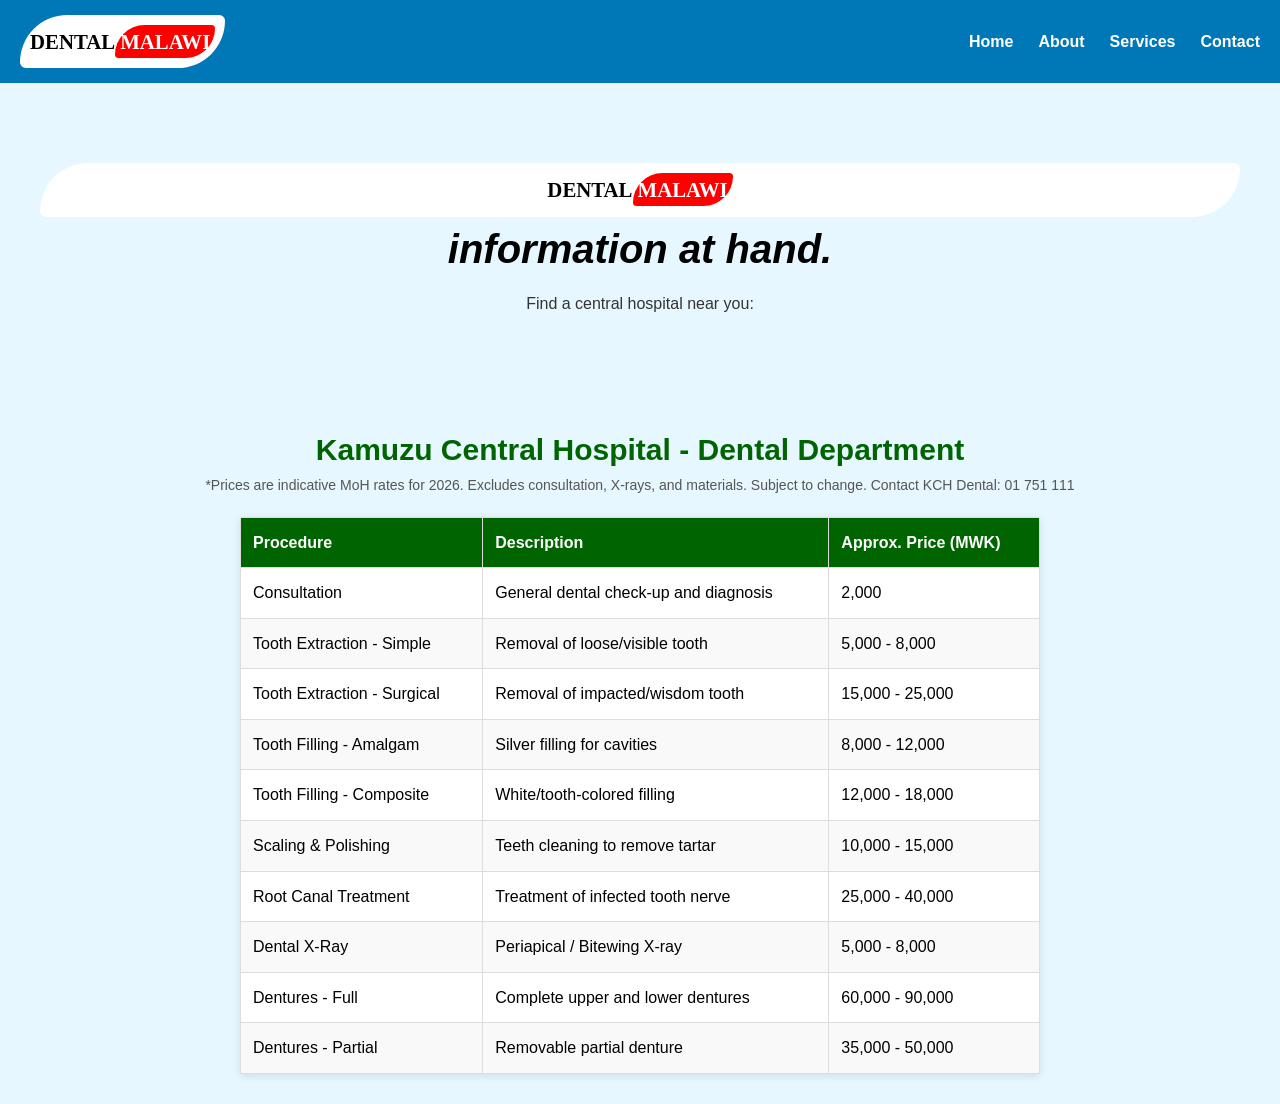
==== kch.html @ 30ebae9e "Add files via upload" ====
<!DOCTYPE html>
<html lang="en">
  <head>
    <meta charset="UTF-8">
    <meta name="viewport" content="width=device-width, initial-scale=1.0"> 
    <meta name="author" content="Gift Kambuzi">
    <meta name="keywords" content="dental, clinic, teeth, denture, leign, dental, malawi">
  <meta name="robots" content="index,follow">
  <meta name="description" content="This page is a Malawi Dental platform where you will find information about dental clinics in Malawi including treatments offered and there prices">
    <title>LEIGN DENTISTRY</title>
    <link rel="stylesheet" href="style.css">
  
   <style>
       .leign {
            font-family: Arial, sans-serif;
      background: #e6f7ff;
      padding: 10px;
    }
    h1.name {
      text-align: center;
      color: #006400;
      font-size: 30px;
    }
    p.note {
      text-align: center;
      font-size: 14px;
      color: #555;
    }
    table {
      width: 100%;
      max-width: 800px;
      margin: 20px auto;
      border-collapse: collapse;
      background: white;
      box-shadow: 0 2px 8px rgba(0,0,0,0.1);
    }
    th, td {
      border: 1px solid #ddd;
      padding: 12px;
      text-align: left;
    }
    th {
      background-color: #006400;
      color: white;
    }
    tr:nth-child(even) {
      background-color: #f9f9f9;
    }
   </style>
   
    </head>

<body>
    <header>
      <nav class="navbar">
      <div class="div-logo">
     <h1 class="logo">DENTAL<span>MALAWI</span></h1>
      </div>

        <!-- Hamburger button for mobile -->
        <button class="menu-toggle" aria-label="Toggle menu">☰</button>

        <ul class="nav-links">
          <li><a href="index.html">Home</a></li>
          <li><a href="about.html">About</a></li>
          <li><a href="services.html">Services</a></li>
          <li><a href="contact.html">Contact</a></li>
        </ul>
      </nav>
    </header>
    
    <main>
      <section class="hero">
        <h2> <div class="div-logo">
     <h1 class="logo">DENTAL<span>MALAWI</span></h1>
      </div> <i>information at hand.</i></h2>
        <p>Find a central hospital near you:</p>
      </section>
    </main>

    <script src="script.js"></script>
  <section class="leign">
  <h1 class="name">Kamuzu Central Hospital - Dental Department</h1>
  <p class="note">*Prices are indicative MoH rates for 2026. Excludes consultation, X-rays, and materials. Subject to change. Contact KCH Dental: 01 751 111</p>

  <table>
    <thead>
      <tr>
        <th>Procedure</th>
        <th>Description</th>
        <th>Approx. Price (MWK)</th>
      </tr>
    </thead>
    <tbody>
      <tr>
        <td>Consultation</td>
        <td>General dental check-up and diagnosis</td>
        <td>2,000</td>
      </tr>
      <tr>
        <td>Tooth Extraction - Simple</td>
        <td>Removal of loose/visible tooth</td>
        <td>5,000 - 8,000</td>
      </tr>
      <tr>
        <td>Tooth Extraction - Surgical</td>
        <td>Removal of impacted/wisdom tooth</td>
        <td>15,000 - 25,000</td>
      </tr>
      <tr>
        <td>Tooth Filling - Amalgam</td>
        <td>Silver filling for cavities</td>
        <td>8,000 - 12,000</td>
      </tr>
      <tr>
        <td>Tooth Filling - Composite</td>
        <td>White/tooth-colored filling</td>
        <td>12,000 - 18,000</td>
      </tr>
      <tr>
        <td>Scaling & Polishing</td>
        <td>Teeth cleaning to remove tartar</td>
        <td>10,000 - 15,000</td>
      </tr>
      <tr>
        <td>Root Canal Treatment</td>
        <td>Treatment of infected tooth nerve</td>
        <td>25,000 - 40,000</td>
      </tr>
      <tr>
        <td>Dental X-Ray</td>
        <td>Periapical / Bitewing X-ray</td>
        <td>5,000 - 8,000</td>
      </tr>
      <tr>
        <td>Dentures - Full</td>
        <td>Complete upper and lower dentures</td>
        <td>60,000 - 90,000</td>
      </tr>
      <tr>
        <td>Dentures - Partial</td>
        <td>Removable partial denture</td>
        <td>35,000 - 50,000</td>
      </tr>
    </tbody>
  </table>
</section>
  </body>
</html>
---- style.css ----
/* ========== Base / Mobile First ========== */
* { margin: 0; padding: 0; box-sizing: border-box; }
body { font-family: Arial, sans-serif; line-height: 1.6; }

/* Navbar */
.navbar {
  display: flex;
  justify-content: space-between;
  align-items: center;
  padding: 15px 20px;
  background: #0077b6;
  color: white;
  position: sticky;
  top: 0;
  z-index: 100;
} 


.logo { 
  font-size: 1.3rem;
  font-family: serif;
  color: black;

   }
   .div-logo {
     background-color: white;
     padding: 10px;
     border-radius: 50px 6px 50px;
     }
   
     span { 
     color: white;
     background-color: red;
     padding: 5px;
     border-radius: 50px 6px 50px ;
     font-family: none;
    }


.menu-toggle {
  display: block; /* show on mobile */
  background: none;
  border: none;
  font-size: 1.8rem;
  color: white;
  cursor: pointer;
}

.nav-links {
  display: none; /* hide on mobile */
  flex-direction: column;
  gap: 0;
  list-style: none;
  position: absolute;
  top: 60px;
  left: 0;
  width: 100%;
  background: #005f94;
}
.nav-links.active { display: flex; } /* JS toggles this */
.nav-links li { border-bottom: 1px solid #0077b6; }
.nav-links a {
  display: block;
  padding: 15px 20px;
  color: white;
  text-decoration: none;
  font-weight: bold;
}
.nav-links a:hover { background: #004f7a; }

/* Hero Section */
.hero {
  text-align: center;
  padding: 50px 20px;
  background: #e6f7ff;
}
.hero h2 { font-size: 1.8rem; margin-bottom: 10px; }
.hero p { margin-bottom: 20px; color: #333; }

/* Hospital Cards */
.hero-links {
  display: grid;
  grid-template-columns: 1fr; /* 1 column on mobile */
  gap: 15px;
  list-style: none;
  max-width: 900px;
  margin: 0 auto;
}
.hero-links li a {
  display: block;
  padding: 18px;
  background: white;
  border-radius: 12px;
  text-decoration: none;
  color: #0077b6;
  font-weight: 600;
  box-shadow: 0 2px 8px rgba(0,0,0,0.08);
  transition: 0.3s;
}
.hero-links li a:hover {
  background: #0077b6;
  color: white;
  transform: translateY(-3px);
}

/* ========== Tablet + Desktop ========== */
@media (min-width: 768px) {
  .menu-toggle { display: none; } /* hide hamburger */
  
  .nav-links {
    display: flex; /* show links */
    position: static;
    flex-direction: row;
    gap: 25px;
    width: auto;
    background: transparent;
  }
  .nav-links li { border: none; }
  .nav-links a { padding: 0; }
  .nav-links a:hover { background: transparent; text-decoration: underline; }

  .hero { padding: 80px 40px; }
  .hero h2 { font-size: 2.5rem; }

  .hero-links {
    grid-template-columns: repeat(2, 1fr); /* 2 columns on tablet */
  }
}

@media (min-width: 1024px) {
  .hero-links {
    grid-template-columns: repeat(4, 1fr); /* 4 columns on desktop */
  }
}
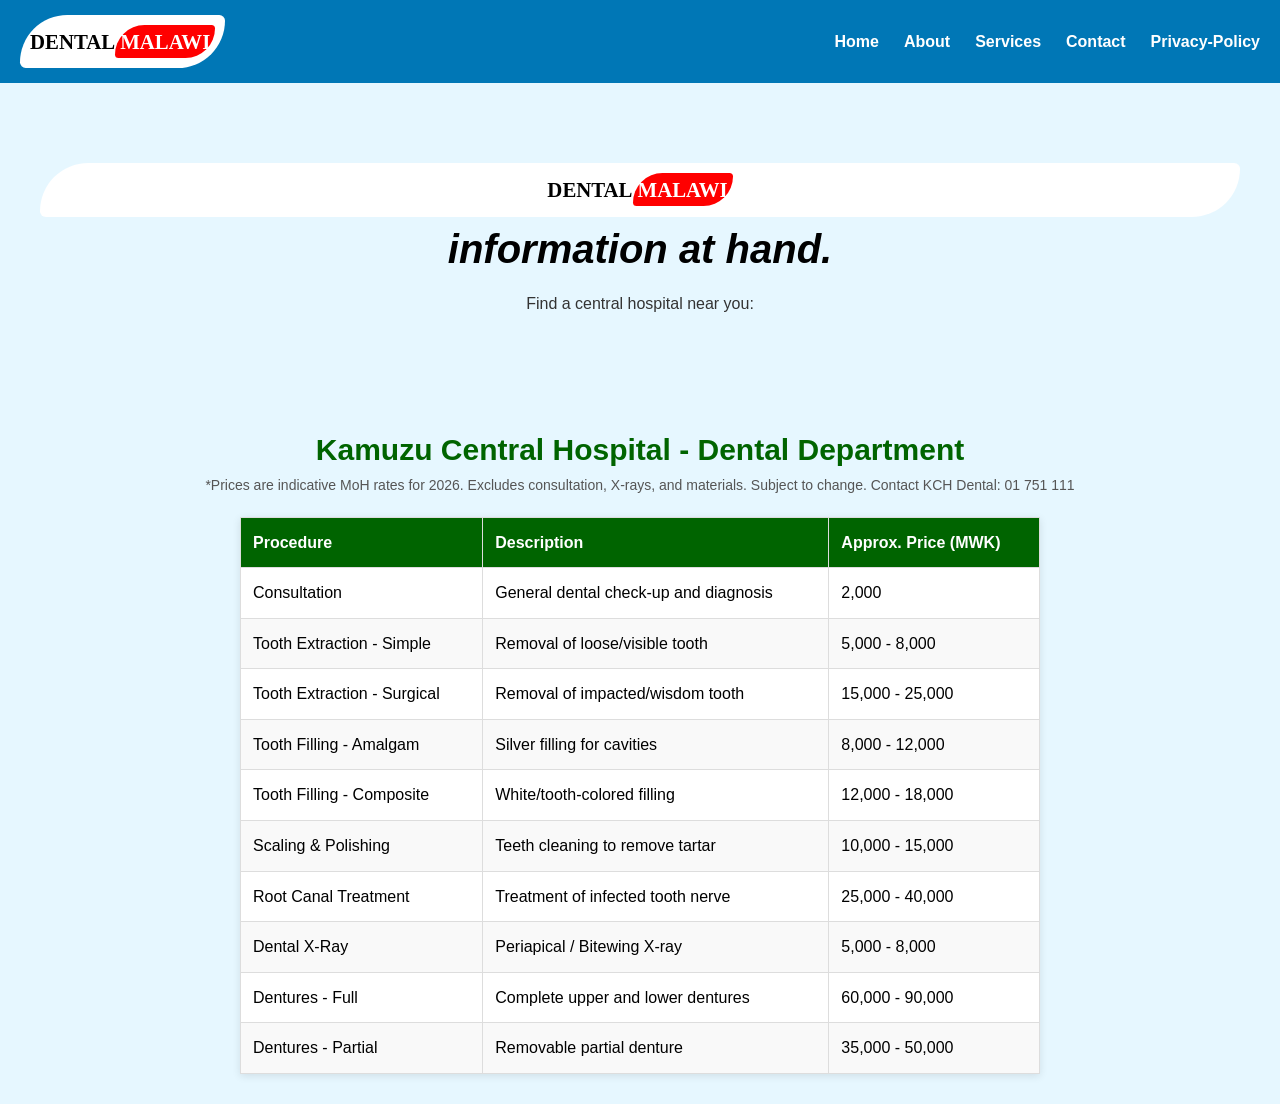
==== commit f7608e48: "Update kch.html" ====
--- a/kch.html
+++ b/kch.html
@@ -65,6 +65,7 @@
           <li><a href="about.html">About</a></li>
           <li><a href="services.html">Services</a></li>
           <li><a href="contact.html">Contact</a></li>
+          <li><a href="privacy-policy.html">Privacy-Policy</a></li>
         </ul>
       </nav>
     </header>
@@ -146,4 +147,4 @@
   </table>
 </section>
   </body>
-</html> +</html> 
